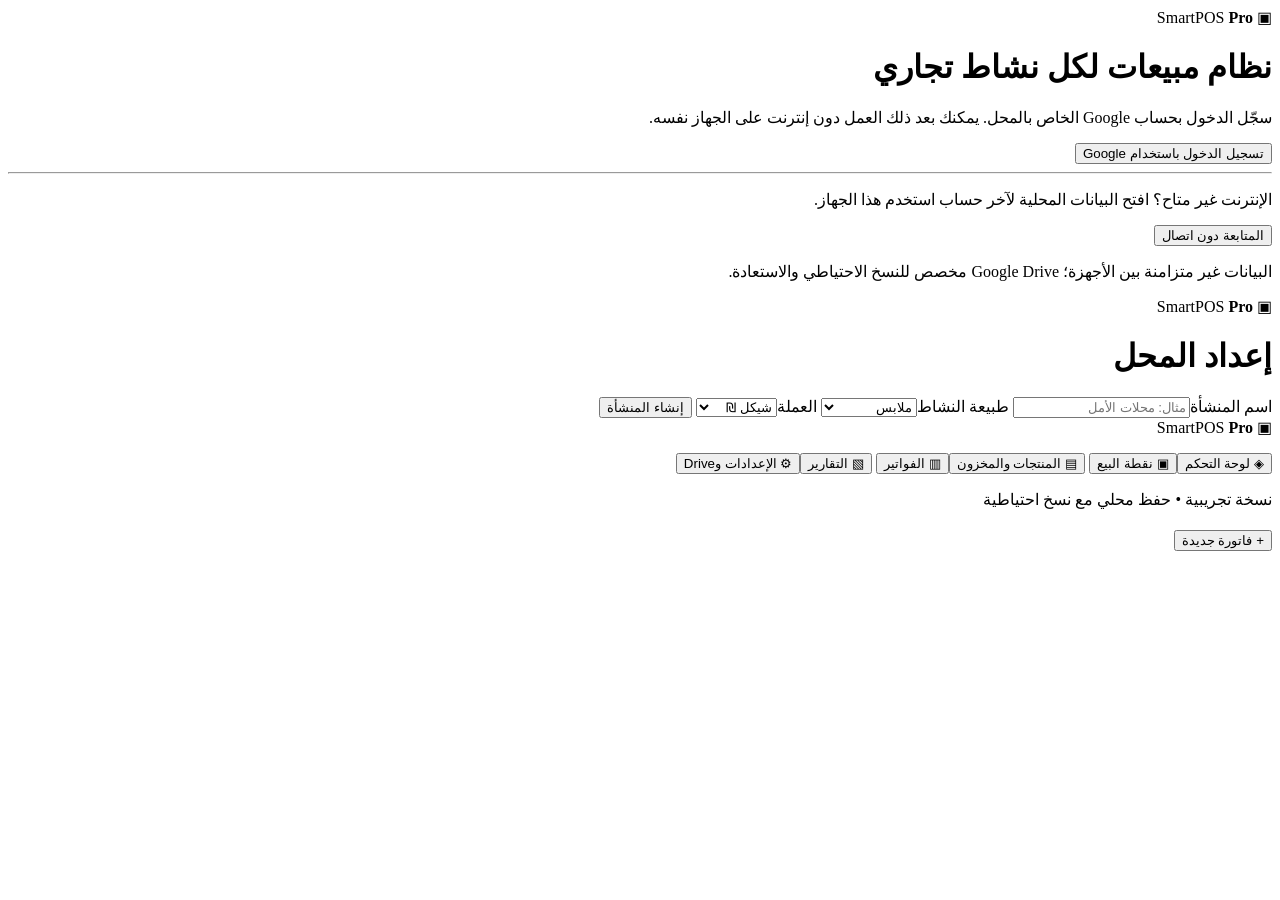
==== index.html @ f2442472 "Add SmartPOS Pro index.html" ====
<!doctype html>
<html lang="ar" dir="rtl"><head>
<meta charset="UTF-8"><meta name="viewport" content="width=device-width,initial-scale=1">
<meta name="theme-color" content="#111d35">
<meta name="description" content="SmartPOS Pro نظام نقاط بيع ومخزون">
<title>SmartPOS Pro</title>
<link rel="icon" href="./icon.svg" type="image/svg+xml"><link rel="manifest" href="./manifest.webmanifest"><link rel="stylesheet" href="./styles.css">
<script src="https://accounts.google.com/gsi/client" async defer></script>
<script src="./drive.js" defer></script><script src="./app.js" defer></script>
</head><body>
<div id="signin" class="setup card">
<div class="logo dark">▣ SmartPOS <b>Pro</b></div><h1>نظام مبيعات لكل نشاط تجاري</h1>
<p class="muted">سجّل الدخول بحساب Google الخاص بالمحل. يمكنك بعد ذلك العمل دون إنترنت على الجهاز نفسه.</p>
<button id="btnGoogle" class="primary wide">تسجيل الدخول باستخدام Google</button>
<div id="offlineArea" class="hidden"><hr><p class="muted">الإنترنت غير متاح؟ افتح البيانات المحلية لآخر حساب استخدم هذا الجهاز.</p>
<button id="btnOffline" class="wide">المتابعة دون اتصال</button></div>
<p class="muted small">البيانات غير متزامنة بين الأجهزة؛ Google Drive مخصص للنسخ الاحتياطي والاستعادة.</p>
</div>
<div id="setup" class="setup card hidden"><div class="logo dark">▣ SmartPOS <b>Pro</b></div><h1>إعداد المحل</h1>
<form id="formSetup"><label>اسم المنشأة<input required id="businessName" maxlength="100" placeholder="مثال: محلات الأمل"></label>
<label>طبيعة النشاط<select id="businessType">
<option value="fashion">ملابس</option><option value="shoes">أحذية</option><option value="restaurant">مطعم ومقهى</option>
<option value="accessories">إكسسوارات</option><option value="market">سوبرماركت</option><option value="electronics">إلكترونيات</option><option value="general">تجارة عامة</option></select></label>
<label>العملة<select id="currency"><option value="₪">شيكل ₪</option><option value="$">دولار $</option><option value="د.أ">دينار أردني</option></select></label>
<button class="primary wide">إنشاء المنشأة</button></form></div>
<div id="shell" class="layout hidden"><aside>
<div class="logo">▣ SmartPOS <b>Pro</b></div><p id="sideName" class="subtle"></p>
<nav id="menu"><button data-page="dashboard">◈ لوحة التحكم</button><button data-page="pos">▣ نقطة البيع</button>
<button data-page="products">▤ المنتجات والمخزون</button><button data-page="sales">▥ الفواتير</button>
<button data-page="reports">▧ التقارير</button><button data-page="settings">⚙ الإعدادات وDrive</button></nav>
<p class="aside-foot">نسخة تجريبية • حفظ محلي مع نسخ احتياطية</p>
</aside><main><header><div><h1 id="title"></h1><p id="subtitle" class="muted"></p></div>
<div class="row"><span id="online" class="chip"></span><button id="newSale" class="primary">+ فاتورة جديدة</button></div></header>
<div id="content"></div></main></div><div id="toast" class="toast hidden" role="status" aria-live="polite"></div>
</body></html>
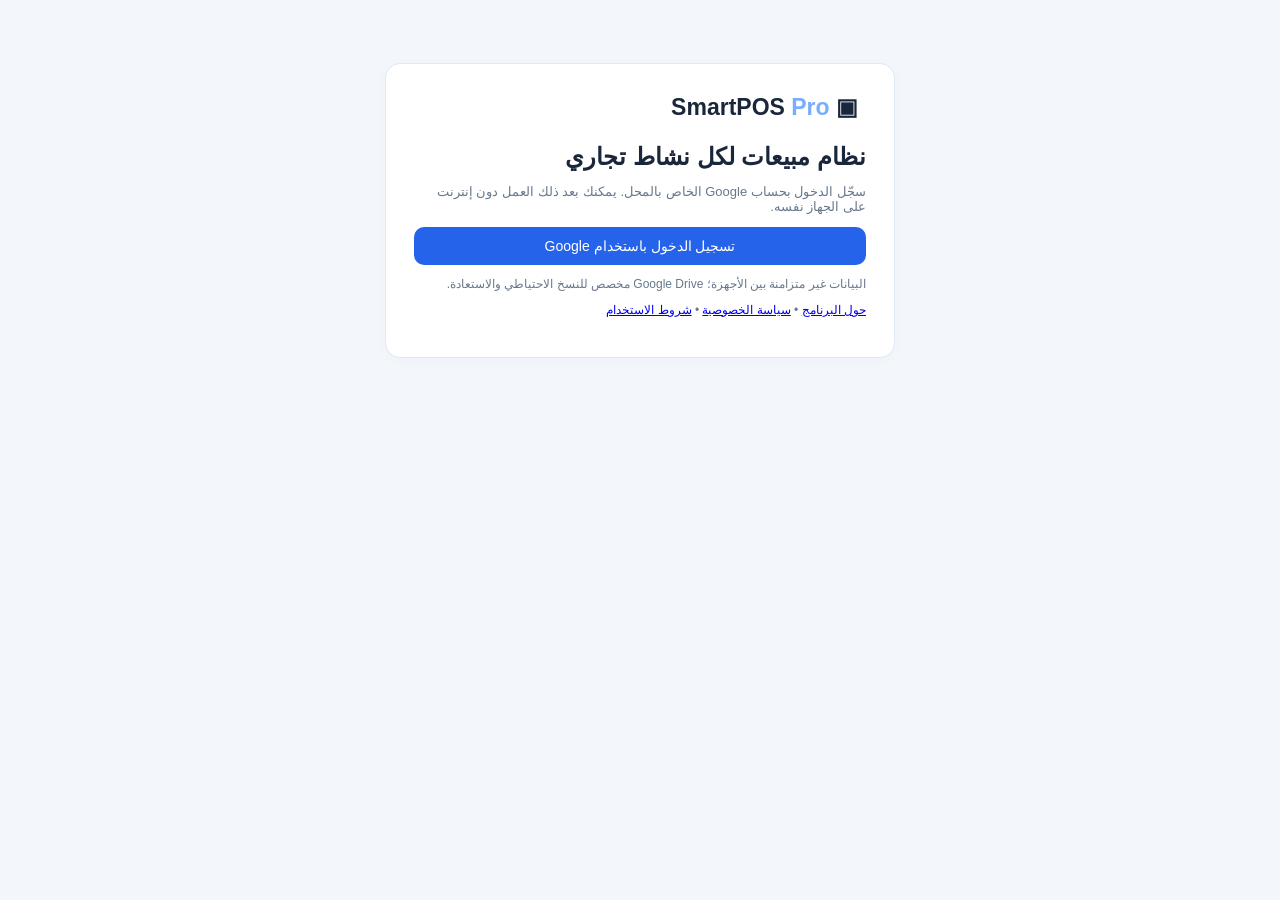
==== commit edf59c19: "Show privacy, terms, and public homepage links on sign-in" ====
--- a/index.html
+++ b/index.html
@@ -14,7 +14,7 @@
 <button id="btnGoogle" class="primary wide">تسجيل الدخول باستخدام Google</button>
 <div id="offlineArea" class="hidden"><hr><p class="muted">الإنترنت غير متاح؟ افتح البيانات المحلية لآخر حساب استخدم هذا الجهاز.</p>
 <button id="btnOffline" class="wide">المتابعة دون اتصال</button></div>
-<p class="muted small">البيانات غير متزامنة بين الأجهزة؛ Google Drive مخصص للنسخ الاحتياطي والاستعادة.</p>
+<p class="muted small">البيانات غير متزامنة بين الأجهزة؛ Google Drive مخصص للنسخ الاحتياطي والاستعادة.</p><p class="muted small"><a href="./about.html">حول البرنامج</a> • <a href="./privacy.html">سياسة الخصوصية</a> • <a href="./terms.html">شروط الاستخدام</a></p>
 </div>
 <div id="setup" class="setup card hidden"><div class="logo dark">▣ SmartPOS <b>Pro</b></div><h1>إعداد المحل</h1>
 <form id="formSetup"><label>اسم المنشأة<input required id="businessName" maxlength="100" placeholder="مثال: محلات الأمل"></label>
--- a/styles.css
+++ b/styles.css
@@ -0,0 +1,3 @@
+:root{--bg:#f3f6fb;--nav:#111d35;--ink:#19263b;--sub:#68788d;--blue:#2563eb;--edge:#e0e8f2;--green:#16865c;--red:#c93c48}*{box-sizing:border-box}
+body{margin:0;background:var(--bg);color:var(--ink);font-family:Tahoma,Arial,sans-serif;font-size:14px}button,input,select{font:inherit}button{border:0;border-radius:10px;padding:11px 14px;cursor:pointer;background:#e9eff8;color:var(--ink)}button:hover{filter:brightness(.97)}button:disabled{opacity:.46;cursor:not-allowed}.primary{background:var(--blue);color:white}.danger{background:#ffe9ea;color:var(--red)}.success{background:#e4f7eb;color:var(--green)}.wide{width:100%}.hidden{display:none!important}.muted,.subtle{color:var(--sub);font-size:13px}.small{font-size:12px}.layout{display:flex;min-height:100vh}aside{flex:0 0 246px;background:var(--nav);color:#eef3ff;padding:24px 14px;display:flex;flex-direction:column}.logo{font-size:23px;font-weight:800;white-space:nowrap;margin:2px 8px 22px}.logo b{color:#78adff}.logo.dark{color:var(--ink)}.aside-foot{font-size:11px;color:#a0b5d6;margin-top:auto;line-height:1.8}#sideName{margin:-10px 8px 24px;color:#aabbd0}nav button{display:block;width:100%;text-align:right;background:transparent;color:#d9e5f8;margin:3px 0}nav button.active,nav button:hover{background:#304667;color:#fff}main{flex:1;min-width:0;padding:24px}header{display:flex;align-items:center;justify-content:space-between;flex-wrap:wrap;gap:14px;margin-bottom:20px}h1{font-size:24px;margin:0}h2{font-size:18px;margin:0 0 15px}.card{background:#fff;border:1px solid var(--edge);border-radius:15px;padding:19px;margin-bottom:16px;box-shadow:0 3px 15px #1e3a5f06}.grid{display:grid;grid-template-columns:repeat(4,minmax(0,1fr));gap:14px}.stat{font-size:24px;font-weight:800;color:var(--blue);padding-top:12px}.row{display:flex;align-items:center;gap:10px;flex-wrap:wrap}.row>*{flex:1}.row>button,.row>.chip{flex:0 0 auto}label{display:block;font-weight:600;font-size:12px;margin:12px 0}input,select{width:100%;padding:11px;border:1px solid #cbd6e4;border-radius:10px;background:white;color:var(--ink);margin-top:6px}input:focus,select:focus{outline:2px solid #a5c4ff}table{width:100%;border-collapse:collapse;min-width:540px}th,td{padding:12px 10px;text-align:right;border-bottom:1px solid var(--edge)}th{background:#f8fafd;color:#5c6c82}.scroll{overflow-x:auto}.chip{background:#e7f0ff;color:#1a57b1;padding:8px 11px;border-radius:99px;font-size:12px}.setup{max-width:510px;margin:7vh auto;padding:28px}.setup h1{margin-bottom:13px}.pos{display:grid;grid-template-columns:1.4fr 1fr;gap:16px}.product-grid{display:grid;grid-template-columns:repeat(3,minmax(0,1fr));gap:10px}.product-tile{text-align:right;background:white;border:1px solid var(--edge);border-radius:14px;min-height:120px;padding:13px}.product-tile:hover{border-color:#7da5fa}.product-tile b{display:block;margin:5px 0}.price{font-size:17px;font-weight:800;color:var(--green);margin-top:11px}.total{font-size:25px;font-weight:800;color:var(--blue)}.btn-sm{padding:7px 10px;font-size:12px}.form-grid{display:grid;grid-template-columns:repeat(2,1fr);gap:0 14px}.notice{background:#fff8e5;border:1px solid #f8e1a4;padding:13px;border-radius:10px;line-height:1.8}.toast{position:fixed;bottom:22px;left:22px;background:var(--nav);color:#fff;border-radius:10px;padding:14px 22px;max-width:420px;box-shadow:0 10px 35px #0017;z-index:40}.empty{text-align:center;color:var(--sub);padding:25px}.tag{color:#a84219;background:#fff2e3;padding:5px;border-radius:7px;font-size:12px}.receipt{max-width:660px;margin:auto}.receipt h2{text-align:center;font-size:23px}.receipt .total{border-top:2px dashed #aaa;padding-top:15px}.actions{display:flex;gap:8px;flex-wrap:wrap}hr{border:0;border-top:1px solid var(--edge);margin:17px 0}
+@media(max-width:1050px){.grid{grid-template-columns:repeat(2,minmax(0,1fr))}.product-grid{grid-template-columns:repeat(2,minmax(0,1fr))}}@media(max-width:800px){.layout{display:block}aside{display:block;padding:12px}.logo{margin:5px 0 14px}#sideName,.aside-foot{display:none}nav{display:flex;overflow-x:auto;gap:5px}nav button{width:auto;white-space:nowrap;flex:0 0 auto;font-size:12px}main{padding:14px}.pos{grid-template-columns:1fr}.form-grid{grid-template-columns:1fr}}@media(max-width:490px){.grid{grid-template-columns:1fr 1fr}.stat{font-size:18px}.product-grid{grid-template-columns:repeat(2,minmax(0,1fr))}.setup{margin:10px}.card{padding:14px}header h1{font-size:20px}}@media print{body{background:white!important}aside,header,.no-print,.toast{display:none!important}main{padding:0}.card{border:0;box-shadow:none}.receipt{max-width:80mm;font-size:11px}.receipt h2{font-size:17px}.receipt table{min-width:0;font-size:10px}.receipt th,.receipt td{padding:5px 2px}.receipt .total{font-size:18px}}
